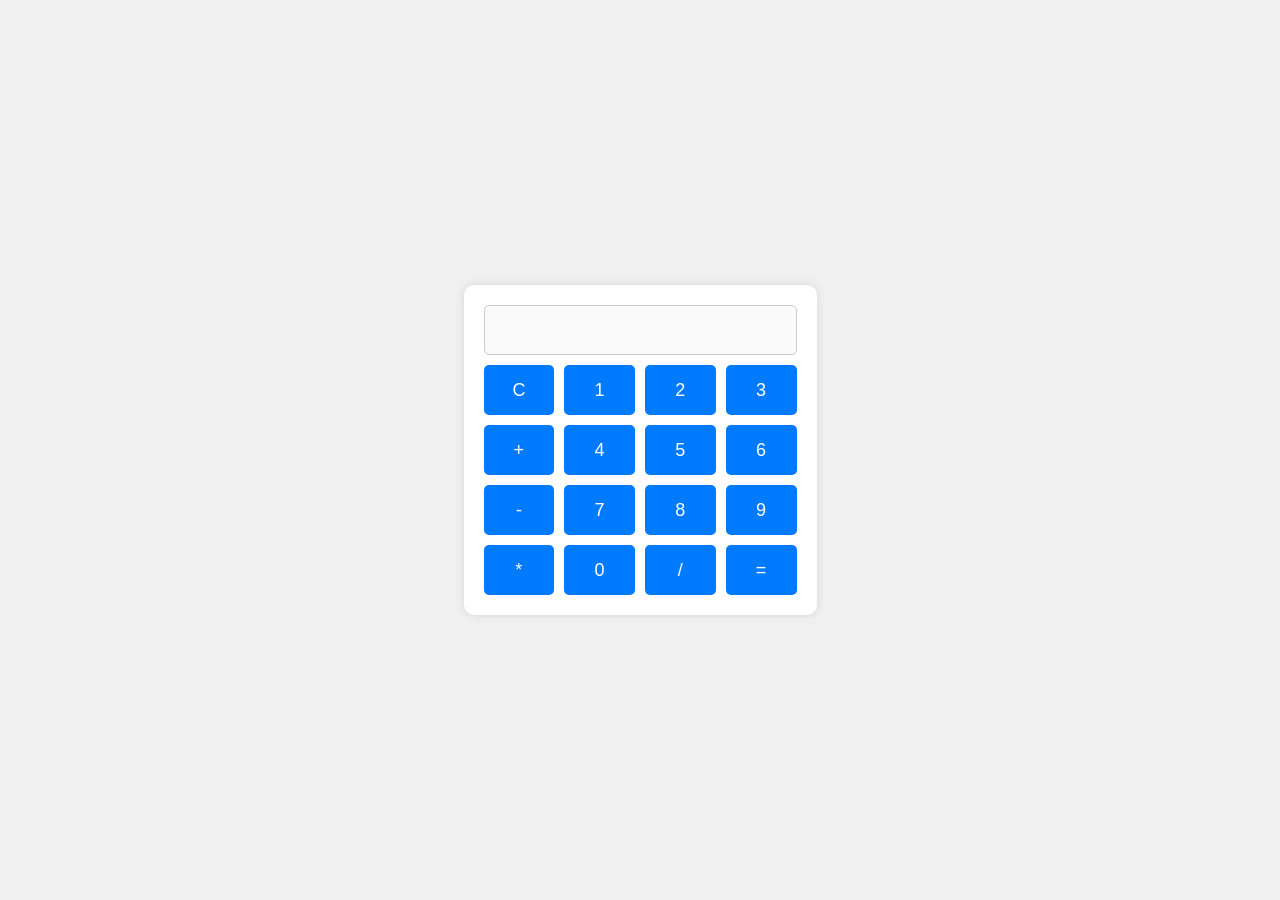
==== index.html @ 1f8430f0 "Initial commit" ====
<!DOCTYPE html>
<html lang="en">
<head>
    <meta charset="UTF-8">
    <meta name="viewport" content="width=device-width, initial-scale=1.0">
    <title>Simple Calculator</title>
    <link rel="stylesheet" href="styles.css">
</head>
<body>
    <div class="calculator">
        <input type="text" id="display" disabled>
        <div class="buttons">
            <button onclick="clearDisplay()">C</button>
            <button onclick="appendToDisplay('1')">1</button>
            <button onclick="appendToDisplay('2')">2</button>
            <button onclick="appendToDisplay('3')">3</button>
            <button onclick="appendToDisplay('+')">+</button>
            <button onclick="appendToDisplay('4')">4</button>
            <button onclick="appendToDisplay('5')">5</button>
            <button onclick="appendToDisplay('6')">6</button>
            <button onclick="appendToDisplay('-')">-</button>
            <button onclick="appendToDisplay('7')">7</button>
            <button onclick="appendToDisplay('8')">8</button>
            <button onclick="appendToDisplay('9')">9</button>
            <button onclick="appendToDisplay('*')">*</button>
            <button onclick="appendToDisplay('0')">0</button>
            <button onclick="appendToDisplay('/')">/</button>
            <button onclick="calculateResult()">=</button>
        </div>
    </div>
    <script src="script.js"></script>
</body>
</html>
---- styles.css ----
body {
    display: flex;
    justify-content: center;
    align-items: center;
    height: 100vh;
    background-color: #f0f0f0;
    margin: 0;
    font-family: Arial, sans-serif;
}

.calculator {
    background-color: #fff;
    padding: 20px;
    border-radius: 10px;
    box-shadow: 0 0 10px rgba(0, 0, 0, 0.1);
}

#display {
    width: 100%;
    height: 50px;
    font-size: 24px;
    margin-bottom: 10px;
    text-align: right;
    padding-right: 10px;
    box-sizing: border-box;
    border: 1px solid #ccc;
    border-radius: 5px;
}

.buttons {
    display: grid;
    grid-template-columns: repeat(4, 1fr);
    gap: 10px;
}

button {
    height: 50px;
    font-size: 18px;
    border: none;
    border-radius: 5px;
    cursor: pointer;
    background-color: #007bff;
    color: #fff;
}

button:hover {
    background-color: #0056b3;
}
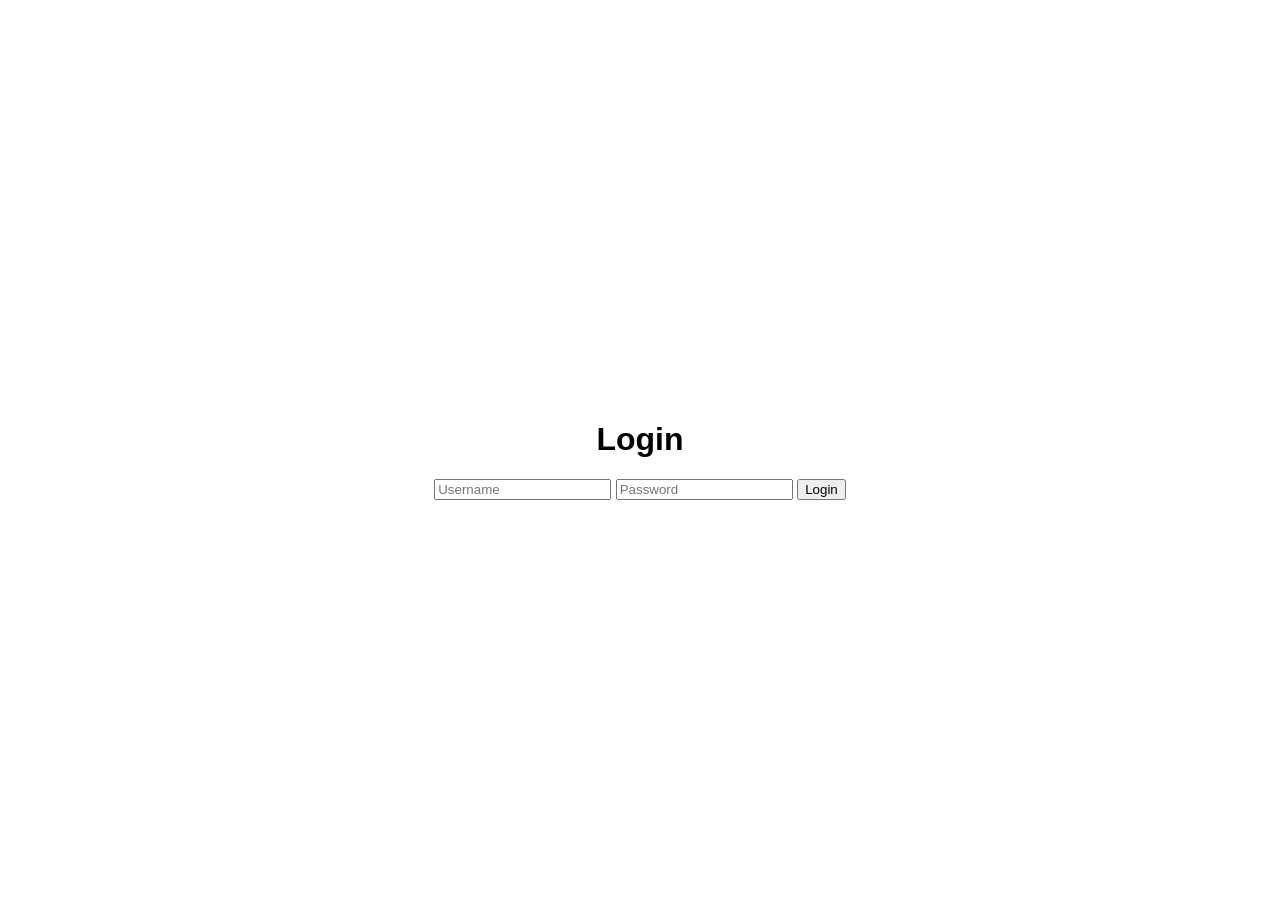
==== commit 9b7f37f4: "Update index.html" ====
--- a/index.html
+++ b/index.html
@@ -3,32 +3,127 @@
 <head>
     <meta charset="UTF-8">
     <meta name="viewport" content="width=device-width, initial-scale=1.0">
-    <title>Simple Calculator</title>
-    <link rel="stylesheet" href="styles.css">
+    <title>Calculator App</title>
+    <style>
+        body {
+            font-family: Arial, sans-serif;
+            display: flex;
+            flex-direction: column;
+            align-items: center;
+            justify-content: center;
+            height: 100vh;
+            margin: 0;
+        }
+        #auth, #calc {
+            text-align: center;
+        }
+        #calc {
+            display: none;
+        }
+        .button {
+            margin: 5px;
+            padding: 10px;
+            font-size: 18px;
+        }
+        #calculator {
+            display: grid;
+            grid-template-columns: repeat(4, 1fr);
+            gap: 5px;
+            max-width: 200px;
+            margin: auto;
+        }
+        #calculator input {
+            grid-column: span 4;
+            font-size: 24px;
+            text-align: right;
+            padding: 10px;
+        }
+        #calculator button {
+            padding: 15px;
+            font-size: 18px;
+        }
+    </style>
 </head>
 <body>
-    <div class="calculator">
-        <input type="text" id="display" disabled>
-        <div class="buttons">
-            <button onclick="clearDisplay()">C</button>
-            <button onclick="appendToDisplay('1')">1</button>
-            <button onclick="appendToDisplay('2')">2</button>
-            <button onclick="appendToDisplay('3')">3</button>
-            <button onclick="appendToDisplay('+')">+</button>
-            <button onclick="appendToDisplay('4')">4</button>
-            <button onclick="appendToDisplay('5')">5</button>
-            <button onclick="appendToDisplay('6')">6</button>
-            <button onclick="appendToDisplay('-')">-</button>
-            <button onclick="appendToDisplay('7')">7</button>
-            <button onclick="appendToDisplay('8')">8</button>
-            <button onclick="appendToDisplay('9')">9</button>
-            <button onclick="appendToDisplay('*')">*</button>
-            <button onclick="appendToDisplay('0')">0</button>
-            <button onclick="appendToDisplay('/')">/</button>
-            <button onclick="calculateResult()">=</button>
+    <div id="auth">
+        <h1>Login</h1>
+        <input id="login-username" type="text" placeholder="Username">
+        <input id="login-password" type="password" placeholder="Password">
+        <button onclick="login()">Login</button>
+    </div>
+
+    <div id="calc">
+        <h1>Calculator</h1>
+        <div id="calculator">
+            <input id="display" type="text" readonly>
+            <button class="button" onclick="appendToDisplay('7')">7</button>
+            <button class="button" onclick="appendToDisplay('8')">8</button>
+            <button class="button" onclick="appendToDisplay('9')">9</button>
+            <button class="button" onclick="appendToDisplay('/')">/</button>
+            <button class="button" onclick="appendToDisplay('4')">4</button>
+            <button class="button" onclick="appendToDisplay('5')">5</button>
+            <button class="button" onclick="appendToDisplay('6')">6</button>
+            <button class="button" onclick="appendToDisplay('*')">*</button>
+            <button class="button" onclick="appendToDisplay('1')">1</button>
+            <button class="button" onclick="appendToDisplay('2')">2</button>
+            <button class="button" onclick="appendToDisplay('3')">3</button>
+            <button class="button" onclick="appendToDisplay('-')">-</button>
+            <button class="button" onclick="appendToDisplay('0')">0</button>
+            <button class="button" onclick="appendToDisplay('.')">.</button>
+            <button class="button" onclick="calculate()">=</button>
+            <button class="button" onclick="appendToDisplay('+')">+</button>
+            <button class="button" onclick="clearDisplay()">C</button>
         </div>
     </div>
-    <script src="script.js"></script>
+
+    <script>
+        async function login() {
+            const username = document.getElementById('login-username').value;
+            const password = document.getElementById('login-password').value;
+
+            try {
+                const response = await fetch('http://34.201.114.206:3000/login', {
+                    method: 'POST',
+                    headers: { 'Content-Type': 'application/json' },
+                    body: JSON.stringify({ username, password }),
+                    mode: 'cors' // Ensure CORS is enabled
+                });
+
+                if (!response.ok) {
+                    throw new Error('Username or Password are incorrect');
+                }
+
+                const data = await response.json();
+                localStorage.setItem('token', data.token);
+
+                // Hide login form and show calculator
+                document.getElementById('auth').style.display = 'none';
+                document.getElementById('calc').style.display = 'block';
+            } catch (error) {
+                alert('Login failed!');
+                console.error('Error:', error);
+            }
+        }
+
+        function appendToDisplay(value) {
+            const display = document.getElementById('display');
+            display.value += value;
+        }
+
+        function clearDisplay() {
+            document.getElementById('display').value = '';
+        }
+
+        function calculate() {
+            const display = document.getElementById('display');
+            try {
+                // Evaluate the mathematical expression
+                display.value = eval(display.value);
+            } catch {
+                display.value = 'Error';
+            }
+        }
+    </script>
 </body>
 </html>
 
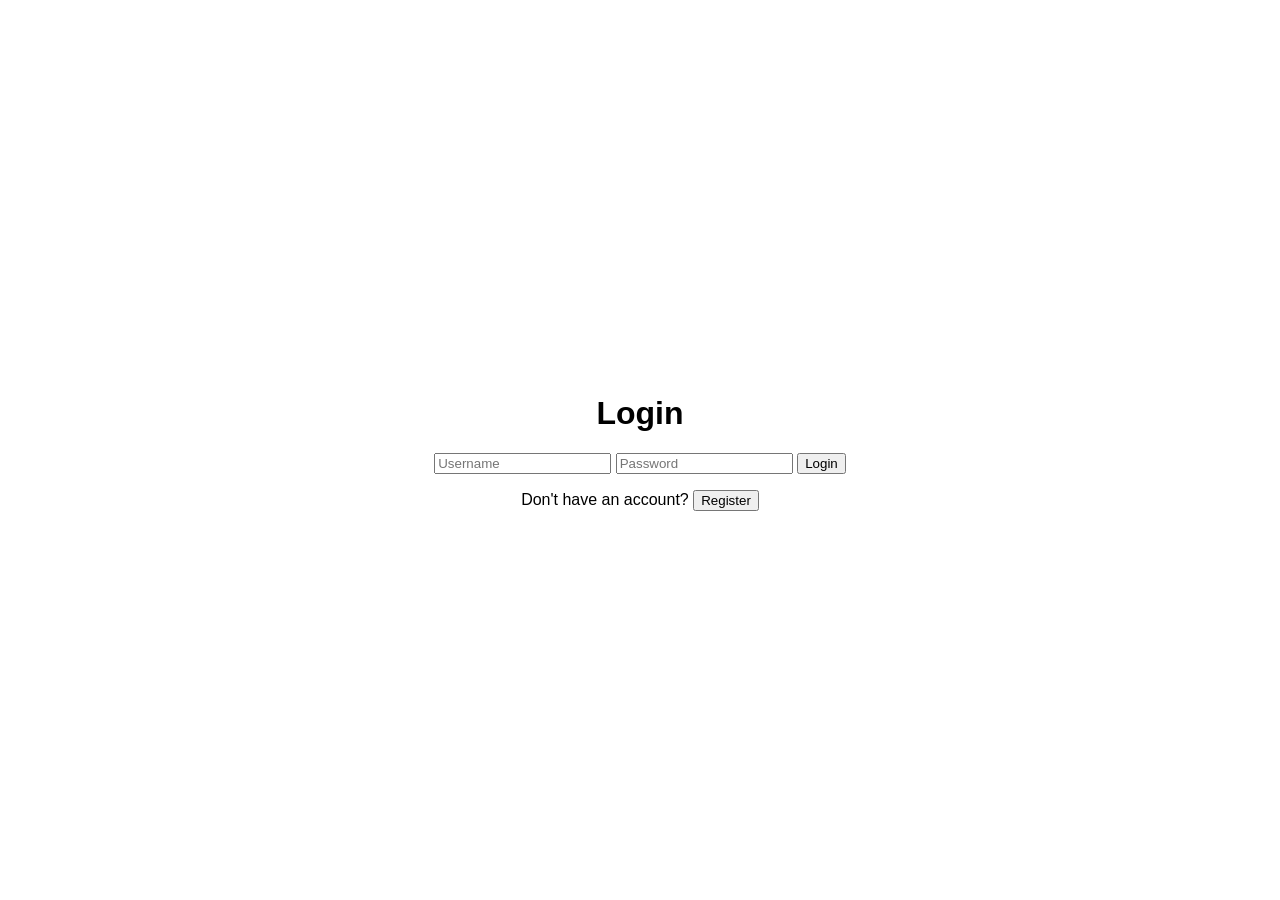
==== commit f977293f: "Update index.html" ====
--- a/index.html
+++ b/index.html
@@ -14,10 +14,10 @@
             height: 100vh;
             margin: 0;
         }
-        #auth, #calc {
+        #auth, #calc, #register {
             text-align: center;
         }
-        #calc {
+        #calc, #register {
             display: none;
         }
         .button {
@@ -50,10 +50,20 @@
         <input id="login-username" type="text" placeholder="Username">
         <input id="login-password" type="password" placeholder="Password">
         <button onclick="login()">Login</button>
+        <p>Don't have an account? <button onclick="showRegister()">Register</button></p>
+    </div>
+
+    <div id="register">
+        <h1>Register</h1>
+        <input id="register-username" type="text" placeholder="Username">
+        <input id="register-password" type="password" placeholder="Password">
+        <button onclick="register()">Register</button>
+        <p>Already have an account? <button onclick="showLogin()">Login</button></p>
     </div>
 
     <div id="calc">
         <h1>Calculator</h1>
+        <button onclick="logout()">Logout</button>
         <div id="calculator">
             <input id="display" type="text" readonly>
             <button class="button" onclick="appendToDisplay('7')">7</button>
@@ -86,23 +96,63 @@
                     method: 'POST',
                     headers: { 'Content-Type': 'application/json' },
                     body: JSON.stringify({ username, password }),
-                    mode: 'cors' // Ensure CORS is enabled
+                    mode: 'cors'
                 });
 
                 if (!response.ok) {
-                    throw new Error('Username or Password are incorrect');
+                    throw new Error('Login failed');
                 }
 
                 const data = await response.json();
                 localStorage.setItem('token', data.token);
 
-                // Hide login form and show calculator
                 document.getElementById('auth').style.display = 'none';
+                document.getElementById('register').style.display = 'none';
                 document.getElementById('calc').style.display = 'block';
             } catch (error) {
                 alert('Login failed!');
                 console.error('Error:', error);
             }
+        }
+
+        async function register() {
+            const username = document.getElementById('register-username').value;
+            const password = document.getElementById('register-password').value;
+
+            try {
+                const response = await fetch('http://34.201.114.206:3000/register', {
+                    method: 'POST',
+                    headers: { 'Content-Type': 'application/json' },
+                    body: JSON.stringify({ username, password }),
+                    mode: 'cors'
+                });
+
+                if (!response.ok) {
+                    throw new Error('Registration failed');
+                }
+
+                alert('Registration successful! Please log in.');
+                showLogin();
+            } catch (error) {
+                alert('Registration failed!');
+                console.error('Error:', error);
+            }
+        }
+
+        function showRegister() {
+            document.getElementById('auth').style.display = 'none';
+            document.getElementById('register').style.display = 'block';
+        }
+
+        function showLogin() {
+            document.getElementById('auth').style.display = 'block';
+            document.getElementById('register').style.display = 'none';
+        }
+
+        function logout() {
+            localStorage.removeItem('token');
+            document.getElementById('auth').style.display = 'block';
+            document.getElementById('calc').style.display = 'none';
         }
 
         function appendToDisplay(value) {
@@ -117,7 +167,6 @@
         function calculate() {
             const display = document.getElementById('display');
             try {
-                // Evaluate the mathematical expression
                 display.value = eval(display.value);
             } catch {
                 display.value = 'Error';
@@ -126,4 +175,3 @@
     </script>
 </body>
 </html>
-
